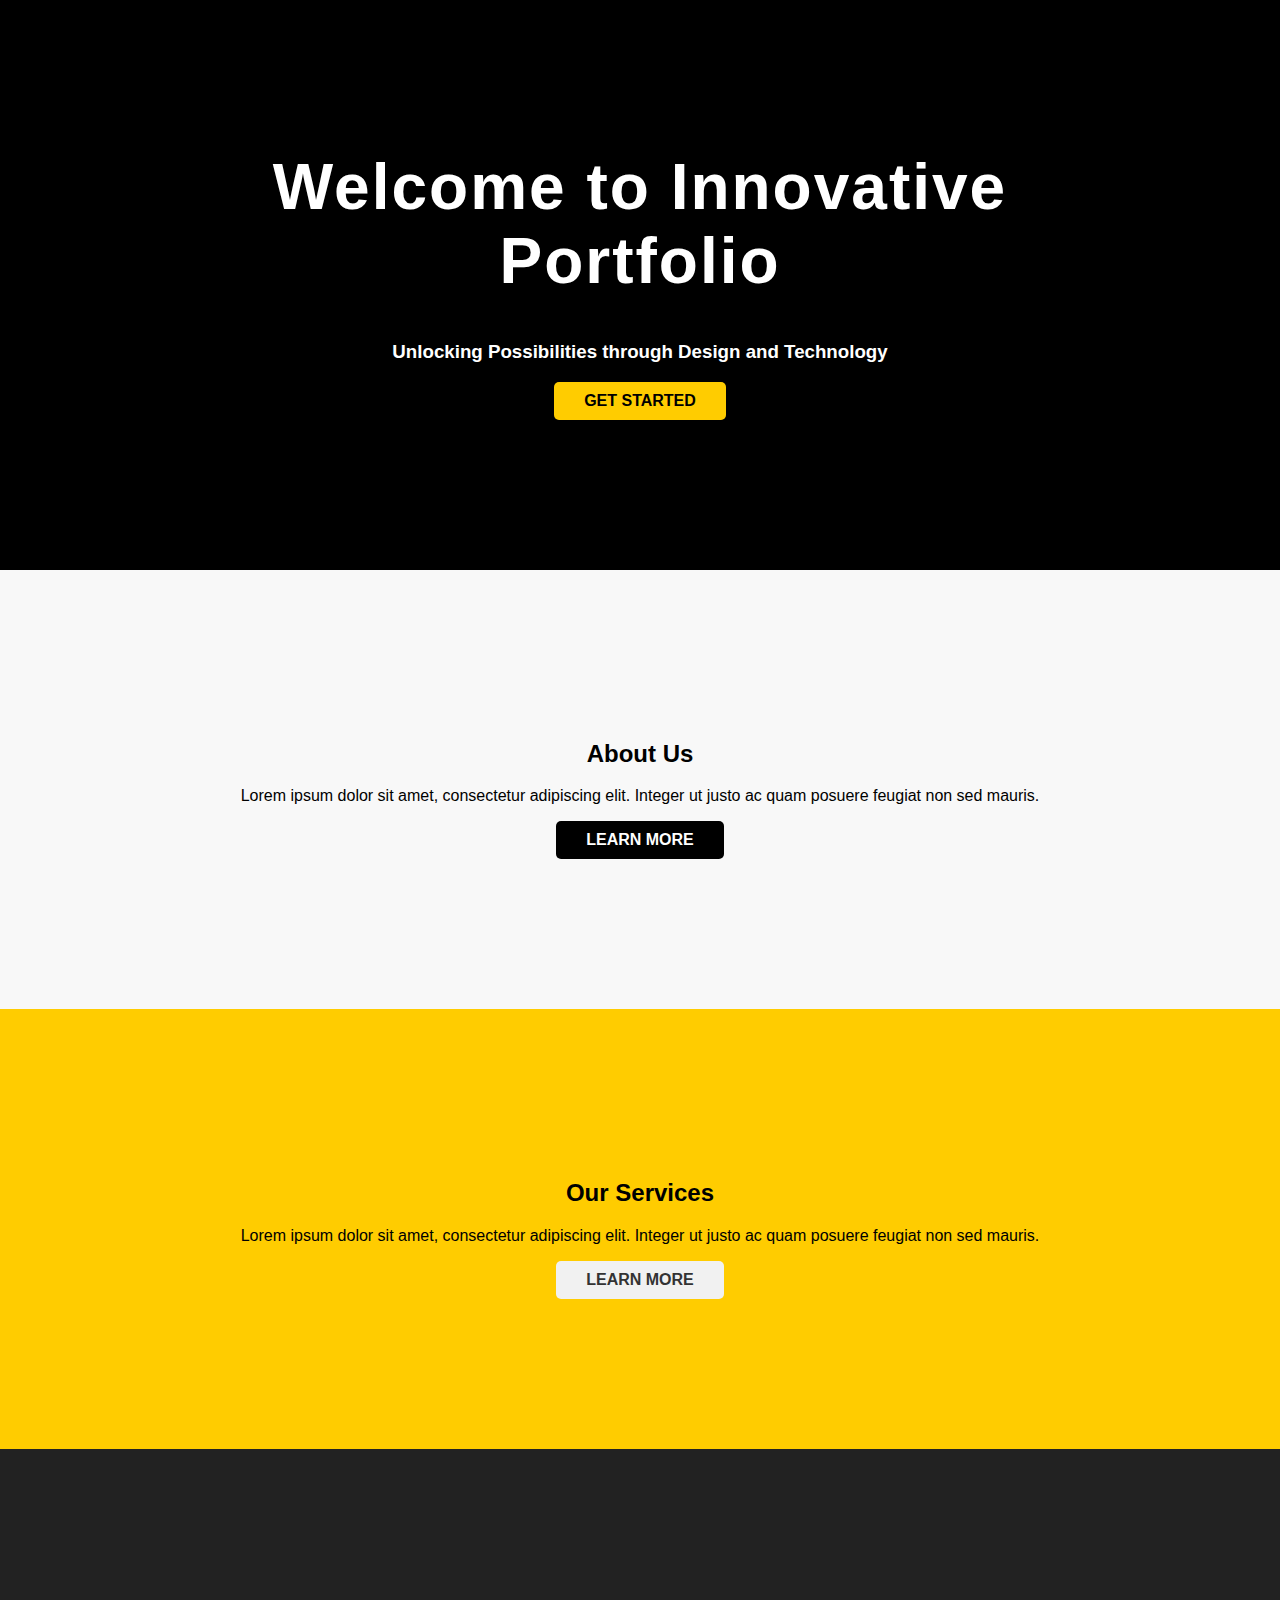
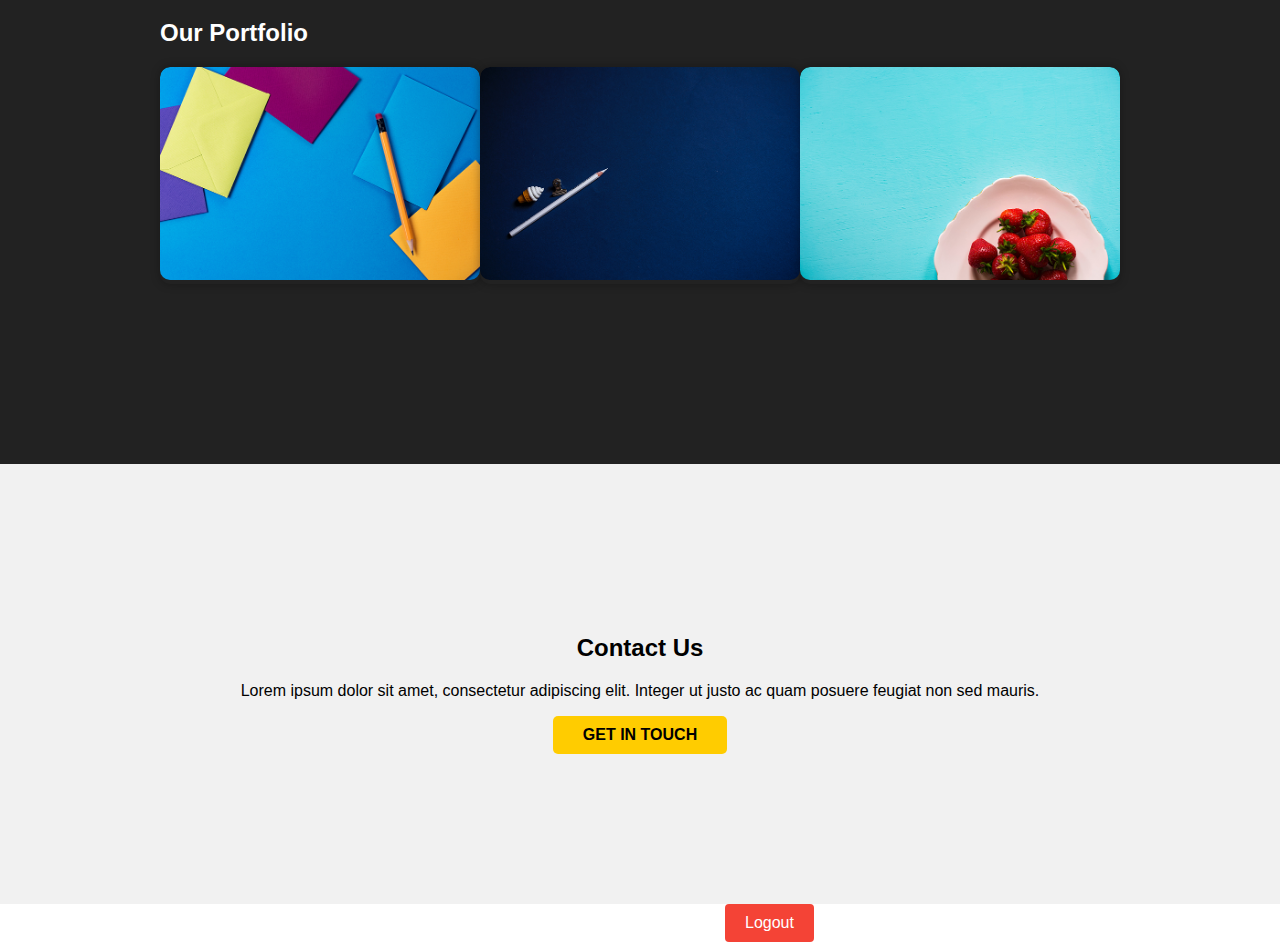
==== index.html @ f8c834d6 "first commit" ====
<!DOCTYPE html>
<html lang="en">
<head>
    <meta charset="UTF-8">
    <meta name="viewport" content="width=device-width, initial-scale=1.0">
    <title>Innovative Portfolio</title>
    <link rel="stylesheet" href="https://fontawesome.com/icons/square-caret-down?f=classic&s=regular">
    <link rel="stylesheet" href="style.css">
</head>
<body>
    <button class="menu-toggle">
        <i class="fa-regular fa-square-caret-down"></i>
    </button>

    <nav class="sidebar-nav">
        <ul class="sidebar-nav-list">
            <li class="sidebar-nav-item">
                <a href="login.html">Login</a>
            </li>
            <li class="sidebar-brand">
                <a href="#">Innovative Portfolio</a>
            </li>
            <li class="sidebar-nav-item">
                <a href="#">Home</a>
            </li>
            <li class="sidebar-nav-item">
                <a href="#">About</a>
            </li>
            <li class="sidebar-nav-item">
                <a href="#">Services</a>
            </li>
            <li class="sidebar-nav-item">
                <a href="#">Portfolio</a>
            </li>
            <li class="sidebar-nav-item">
                <a href="#">Contact</a>
            </li>
        </ul>
    </nav>

    <header class="masthead">
        <div class="container">
            <h1>Welcome to Innovative Portfolio</h1>
            <h3>Unlocking Possibilities through Design and Technology</h3>
            <a class="btn btn-primary" href="#">Get Started</a>
        </div>
    </header>

    <section class="content-section">
        <div class="container">
            <h2>About Us</h2>
            <p>Lorem ipsum dolor sit amet, consectetur adipiscing elit. Integer ut justo ac quam posuere feugiat non sed mauris.</p>
            <a class="btn btn-dark" href="#">Learn More</a>
        </div>
    </section>

    <section class="callout">
        <div class="container">
            <h2>Our Services</h2>
            <p>Lorem ipsum dolor sit amet, consectetur adipiscing elit. Integer ut justo ac quam posuere feugiat non sed mauris.</p>
            <a class="btn btn-light" href="#">Learn More</a>
        </div>
    </section>

    <section class="portfolio" id="portfolio">
        <div class="container">
            <h2 style="color: white;">Our Portfolio</h2>
            <div class="row">
                <div class="col-md-4">
                    <div class="portfolio-item">
                        <a href="#">
                            <img class="img-fluid" src="portfolio-1.jpg" alt="Project Name">
                        </a>
                        <div class="caption">
                            <div class="caption-content">
                                <h2>Project Name</h2>
                                <p class="mb-0">Lorem ipsum dolor sit amet, consectetur adipiscing elit.</p>
                            </div>
                        </div>
                    </div>
                </div>
                <div class="col-md-4">
                    <div class="portfolio-item">
                        <a href="#">
                            <img class="img-fluid" src="portfolio-2.jpg" alt="Project Name">
                        </a>
                        <div class="caption">
                            <div class="caption-content">
                                <h2>Project Name</h2>
                                <p class="mb-0">Lorem ipsum dolor sit amet, consectetur adipiscing elit.</p>
                            </div>
                        </div>
                    </div>
                </div>
                <div class="col-md-4">
                    <div class="portfolio-item">
                        <a href="#">
                            <img class="img-fluid" src="portfolio-3.jpg" alt="Project Name">
                        </a>
                        <div class="caption">
                            <div class="caption-content">
                                <h2>Project Name</h2>
                                <p class="mb-0">Lorem ipsum dolor sit amet, consectetur adipiscing elit.</p>
                            </div>
                        </div>
                    </div>
                </div>
            </div>
        </div>
    </section>

    <section class="contact" id="contact">
        <div class="container">
            <h2>Contact Us</h2>
            <p>Lorem ipsum dolor sit amet, consectetur adipiscing elit. Integer ut justo ac quam posuere feugiat non sed mauris.</p>
            <a class="btn btn-primary" href="#">Get in Touch</a>
        </div>
    </section>
    <div class="logoutbtn">
        <button id="logout-btn">Logout</button>
    </div>

    <script src="https://fontawesome.com/icons/square-caret-down?f=classic&s=regular" crossorigin="anonymous"></script>
    <script src="script.js"></script>
</body>
</html>
---- style.css ----
/* style.css */

body {
    font-family: Arial, sans-serif;
    margin: 0;
    padding: 0;
    }
    
    .masthead {
    background-color: #333;
    color: #fff;
    padding: 100px 0;
    text-align: center;
    }
    
    .masthead h1 {
    margin-top: 0;
    font-size: 48px;
    font-weight: bold;
    letter-spacing: 2px;
    }
    
    .content-section {
    padding: 100px 0;
    text-align: center;
    }
    
    .callout {
    background-color: #f8f9fa;
    padding: 100px 0;
    text-align: center;
    }
    
/* style.css */

.portfolio {
    background-color: #222;
    padding: 150px 0;
}

.portfolio-item {
    position: relative;
    margin-bottom: 30px;
    overflow: hidden;
    border-radius: 10px;
    box-shadow: 0 0 10px rgba(0, 0, 0, 0.3);
}

.portfolio-item img {
    width: 100%;
    height: auto;
    transition: transform 0.3s;
    border-radius: 10px;
}

.portfolio-item:hover img {
    transform: scale(1.1);
}

.portfolio-item .caption {
    position: absolute;
    top: 0;
    left: 0;
    background-color: rgba(0, 0, 0, 0.7);
    width: 100%;
    height: 100%;
    opacity: 0;
    transition: opacity 0.3s;
    border-radius: 10px;
}

.portfolio-item:hover .caption {
    opacity: 1;
}

.portfolio-item .caption-content {
    position: absolute;
    top: 50%;
    left: 50%;
    transform: translate(-50%, -50%);
    color: #fff;
    text-align: center;
}

.portfolio-item .caption-content h2 {
    font-size: 24px;
    font-weight: bold;
    margin-bottom: 20px;
}

.portfolio-item .caption-content p {
    font-size: 16px;
}

.portfolio-item .caption-content .btn {
    margin-top: 30px;
}

.portfolio-container {
    display: flex;
    justify-content: space-between;
    flex-wrap: wrap;
}

.portfolio-item {
    flex-basis: calc(33.33% - 20px);
    margin-bottom: 30px;
}

@media (max-width: 992px) {
    .portfolio-item {
        flex-basis: calc(50% - 20px);
    }
}

@media (max-width: 768px) {
    .portfolio-item {
        flex-basis: 100%;
    }
}


    .contact {
    background-color: #f8f9fa;
    padding: 100px 0;
    text-align: center;
    }
    
    .btn {
    display: inline-block;
    padding: 10px 30px;
    font-size: 16px;
    font-weight: bold;
    text-decoration: none;
    text-transform: uppercase;
    border: none;
    border-radius: 5px;
    }
    
    .btn-primary {
    background-color: #007bff;
    color: #fff;
    }
    
    .btn-primary:hover {
    background-color: #0056b3;
    }
    
    .btn-dark {
    background-color: #343a40;
    color: #fff;
    }
    
    .btn-dark:hover {
    background-color: #1b1e21;
    }
    
    .btn-light {
    background-color: #f8f9fa;
    color: #333;
    }
    
    .btn-light:hover {
    background-color: #ccc;
    }
    
    .container {
    width: 960px;
    margin: 0 auto;
    padding: 0 15px;
    }
    
    .row::after {
    content: "";
    clear: both;
    display: table;
    }
    
    .col-md-4 {
    width: 33.33%;
    float: left;
    }
    
    .sidebar-nav {
    position: fixed;
    top: 0;
    left: 0;
    width: 250px;
    height: 100%;
    background-color: #333;
    color: #fff;
    padding-top: 50px;
    transition: transform 0.3s;
    transform: translateX(-100%);
    }
    
    .sidebar-nav.active {
    transform: translateX(0);
    }
    
    .sidebar-nav-list {
    list-style: none;
    padding: 0;
    margin: 0;
    }
    
    .sidebar-brand {
    font-size: 24px;
    margin-bottom: 20px;
    }
    
    .sidebar-nav-item {
    margin-bottom: 10px;
    }
    
    .sidebar-nav-item a {
    color: #fff;
    text-decoration: none;
    display: block;
    padding: 10px 15px;
    }
    
    .menu-toggle {
    display: none;
    position: fixed;
    top: 15px;
    left: 15px;
    background-color: transparent;
    border: none;
    color: #fff;
    font-size: 24px;
    cursor: pointer;
    }
    
    @media (max-width: 768px) {
    .sidebar-nav {
    width: 100%;
    height: auto;
    padding-top: 0;
    display: none;
    }
    .sidebar-open .sidebar-nav {
        display: block;
    }
}

/* Additional Styles */

.masthead {
background-color: #000;
padding: 150px 0;
}

.masthead h1 {
font-size: 64px;
}

.content-section {
background-color: #f8f8f8;
padding: 150px 0;
}

.callout {
background-color: #ffcc00;
padding: 150px 0;
}

.portfolio {
background-color: #222;
padding: 150px 0;
}

.portfolio-item .caption {
background-color: rgba(0, 0, 0, 0.9);
}

.portfolio-item .caption-content {
font-size: 24px;
}

.contact {
background-color: #f1f1f1;
padding: 150px 0;
}

.btn-primary {
background-color: #ffcc00;
color: #000;
}

.btn-primary:hover {
background-color: #ffbb00;
}

.btn-dark {
background-color: #000;
color: #fff;
}

.btn-dark:hover {
background-color: #333;
}

.btn-light {
background-color: #f1f1f1;
color: #333;
}

.btn-light:hover {
background-color: #ddd;
}

.sidebar-nav {
background-color: #222;
padding-top: 100px;
}

.sidebar-brand {
font-size: 32px;
margin-bottom: 30px;
}

.sidebar-nav-item a {
padding: 15px 25px;
font-size: 18px;
}

.menu-toggle {
display: block;
}
button {
    padding: 10px 20px;
  background-color: #f44336;
  color: white;
  border: none;
  cursor: pointer;
  font-size: 16px;
  border-radius: 4px;
  transition: background-color 0.3s ease;
    margin-left: 725px;
  }
  button:hover {
    background-color: #e53935;
  }
  
  button:active {
    background-color: #c62828;
  }
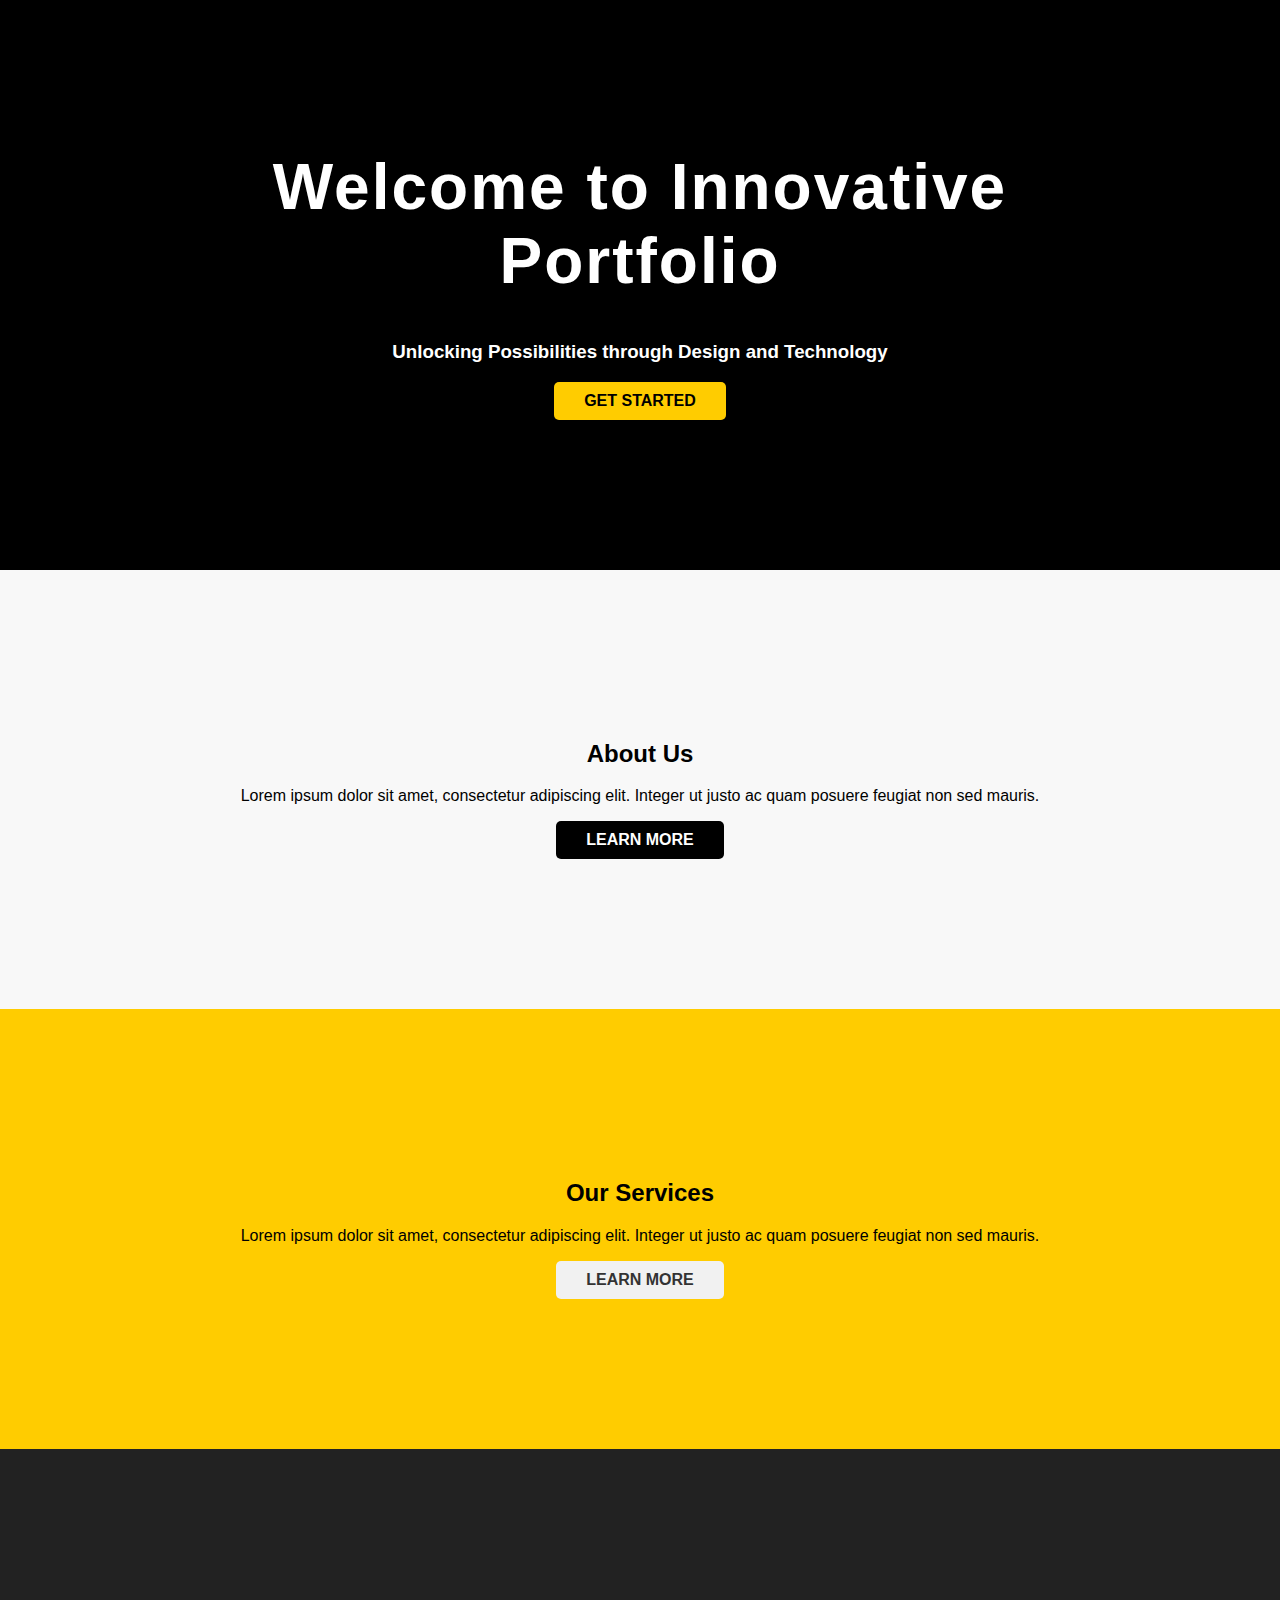
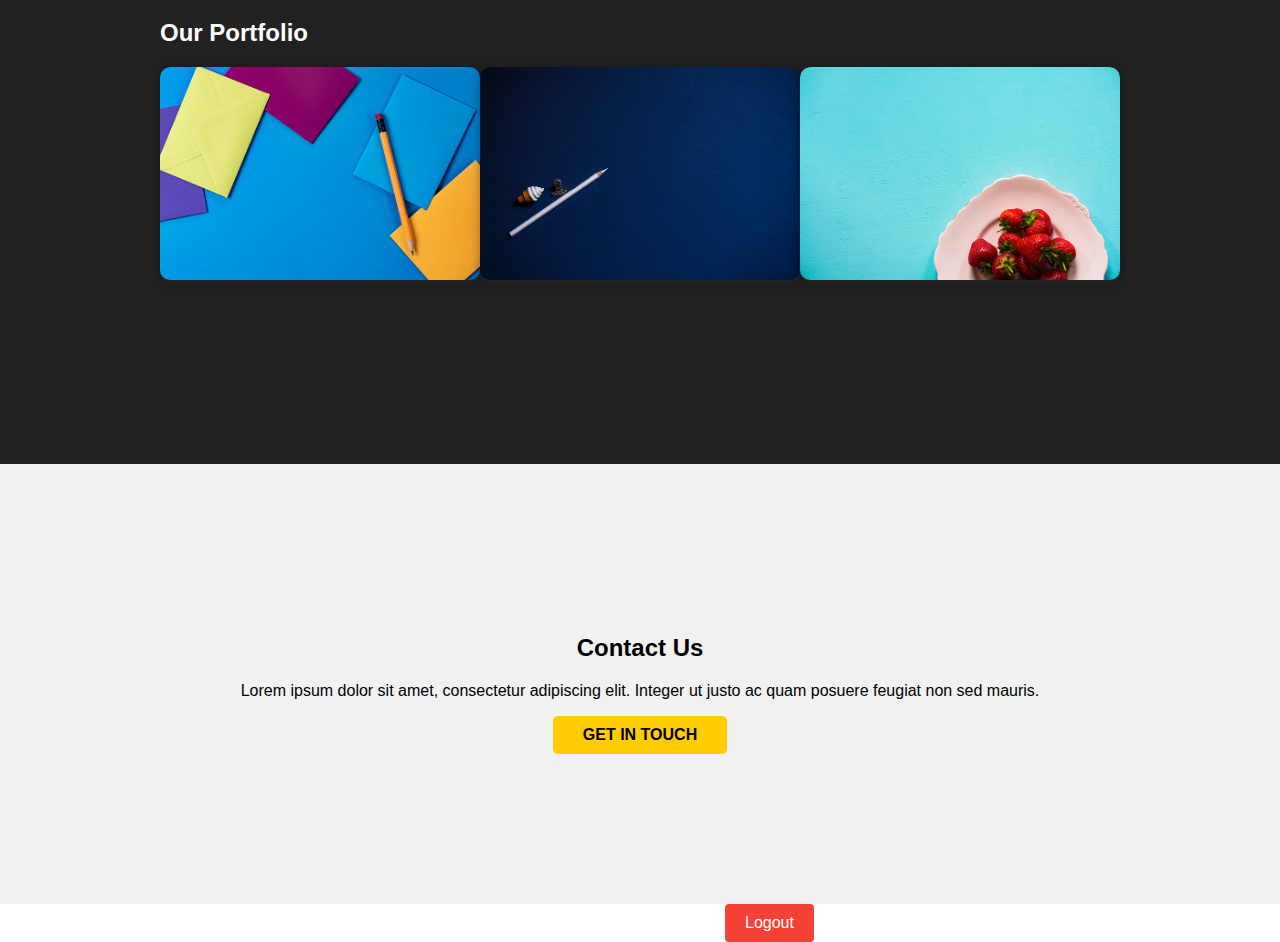
==== commit dac24eed: "menu-toggle" ====
--- a/index.html
+++ b/index.html
@@ -9,16 +9,13 @@
 </head>
 <body>
     <button class="menu-toggle">
-        <i class="fa-regular fa-square-caret-down"></i>
+        <i class="fa-regular fa-square-caret-down">Menu</i>
     </button>
 
     <nav class="sidebar-nav">
         <ul class="sidebar-nav-list">
             <li class="sidebar-nav-item">
                 <a href="login.html">Login</a>
-            </li>
-            <li class="sidebar-brand">
-                <a href="#">Innovative Portfolio</a>
             </li>
             <li class="sidebar-nav-item">
                 <a href="#">Home</a>
--- a/style.css
+++ b/style.css
@@ -220,17 +220,6 @@
     padding: 10px 15px;
     }
     
-    .menu-toggle {
-    display: none;
-    position: fixed;
-    top: 15px;
-    left: 15px;
-    background-color: transparent;
-    border: none;
-    color: #fff;
-    font-size: 24px;
-    cursor: pointer;
-    }
     
     @media (max-width: 768px) {
     .sidebar-nav {
@@ -327,6 +316,16 @@
 
 .menu-toggle {
 display: block;
+position: fixed;
+top: 15px;
+left: 700px;
+right: 5px;
+background-color: white;
+border: none;
+color: #fff;
+font-size: 20px;
+cursor: pointer;
+z-index: 9999;
 }
 button {
     padding: 10px 20px;
